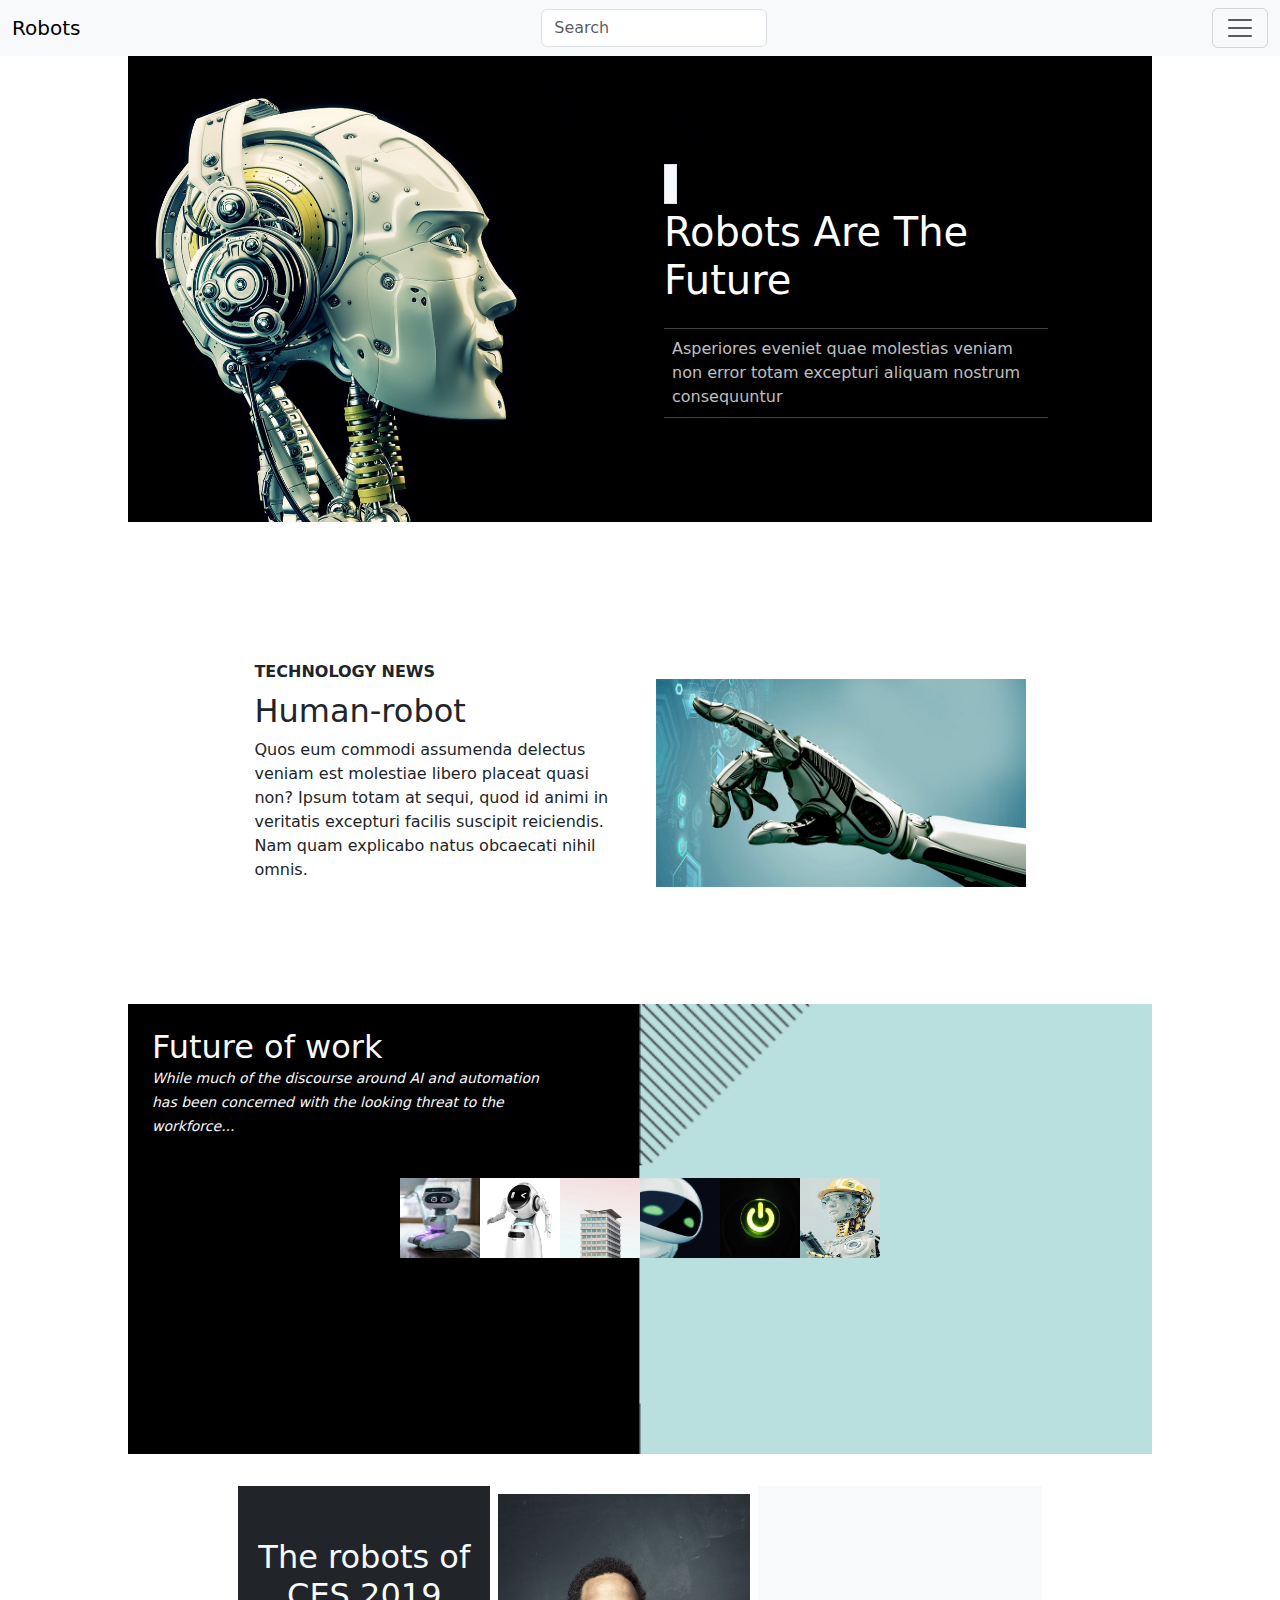
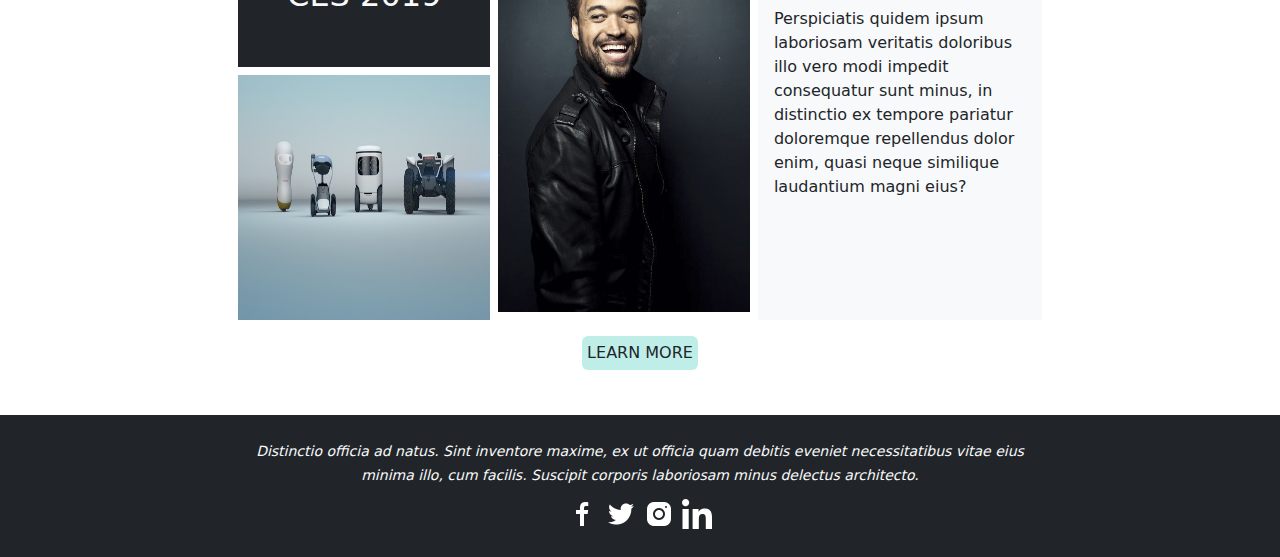
==== index.html @ 3afbeae7 "correction de contenur atribut alt sur les images" ====
<!DOCTYPE html>
<html lang="fr-FR">
<head>
    <meta charset="UTF-8">
    <meta http-equiv="X-UA-Compatible" content="IE=edge">
    <meta name="viewport" content="width=device-width, initial-scale=1.0">
    <title>Robots</title>
    <link rel="shortcut icon" href="asset/images/favicon_robot.png" type="image/x-icon">
    <link href="https://cdn.jsdelivr.net/npm/bootstrap@5.0.2/dist/css/bootstrap.min.css" rel="stylesheet">
    <link rel="stylesheet" href="asset/css/style.css">
</head>
<body>
    <header>
        <nav class="navbar navbar-light bg-light">
            <div class="container-fluid">
                <a class="navbar-brand" href="#">Robots</a>
                <form class="d-flex align-items-center justify-content-center">
                    <input class="form-control" type="text" placeholder="Search">
                </form>
                <button class="navbar-toggler collapsed" type="button" data-bs-toggle="collapse" data-bs-target="#menu" aria-controls="menu" aria-expanded="false">
                    <span class="navbar-toggler-icon"></span>
                </button>
                <div class="navbar-collapse collapse" id="menu">
                    <ul class="navbar-nav me-auto mb-2 d-flex flex-row"> 
                        <li class="nav-item p-2">
                            <a class="nav-link active" aria-current="page" href="#">Home</a>
                        </li>
                        <li class="nav-item p-2">
                            <a class="nav-link" href="#">Link</a>
                        </li>
                    </ul>  
                </div>
            </div>
        </nav>
    </header>
    <main>
        <div class="hero bg-dark text-light mb-4 "> 
            <div class="p-4">
                <span class="fs-2 border border-1 p-0 bg-light">|</span>
                <h1 class="mb-4">Robots Are The Future</h1>
                <hr>
                <p class="m-2 "> 
                    Asperiores eveniet quae molestias veniam non error totam excepturi aliquam nostrum consequuntur
                </p>
                <hr>
            </div>
        </div>
        <div class="conteneur-flex mb-2 p-2">
            <div>
                <p class="text-uppercase mb-2">
                    <strong>Technology news</strong>
                </p>
                <h2 class="mb-2">Human-robot</h2>
                <p>
                    Quos eum commodi assumenda 
                    delectus veniam est molestiae libero placeat quasi non? Ipsum totam at sequi, quod 
                    id animi in veritatis excepturi facilis suscipit reiciendis. Nam quam explicabo natus 
                    obcaecati nihil omnis.
                </p>              
            </div>
            <div>
                <img src="asset/images/robotBras.jpg" alt="image d'un bras robotique touchant un écran " class="mt-4">
            </div>
        </div>
        <div class="bandeau bg-dark mb-4">
            <div class="text-light p-4">
                <h2>Future of work</h2>
                <p ><em><small>
                    While much of the discourse around AI and automation has 
                    been concerned with the looking threat to the workforce...
                </small></em></p>
            </div>

            <div class="d-flex flex-wrap align-items-center justify-content-center m-2 p-2">
                <img src="asset/images/Untitled3.jpg" alt="image d'un robot">
                <img src="asset/images/2.jpg" alt="image d'un robot">
                <img src="asset/images/Untitled5.jpg" alt=" image d'une tour">
                <img src="asset/images/fe2467310eefa5fc864cd6ab8ce88531.jpg" alt="image d'un robot">
                <img src="asset/images/technology_default_2.jpg" alt="image d'un bouton d'alumage'">
                <img src="asset/images/robotsdos620x349.jpg" alt="image d'un robot">
            </div>    
        </div>
        <div class="conteneur-flex conteneur-flex-3 d-flex flex-wrap justify-content-center mb-2 p-2 ">
            <div class="d-flex flex-wrap p-0">

                <div class="bg-dark text-light  d-flex align-items-center justify-content-center col-12 mb-2">  
                    <h2 class="text-center bg-dark text-light  ">
                        The robots of CES 2019
                    </h2>
                </div>
                <div class="col-12">
                    <img src="asset/images/2019hondarobots3emotorcyclesatvscootermobilitydeviceces4.jpg" alt="plusieurs robot automatisé">
                </div>
            </div>
            <div class="m-2 p-0">
                <img src="asset/images/636e31a208d5ea88d839b88b582e2a46.jpg" alt="une personne souriante" > 
            </div>
            <div class="bg-light d-flex align-items-center justify-content-center">
                <p>
                    Perspiciatis quidem ipsum laboriosam veritatis doloribus illo vero modi impedit consequatur 
                    sunt minus, in distinctio ex tempore pariatur doloremque repellendus dolor enim, quasi neque 
                    similique laudantium magni eius?  
                </p>
            </div>
        </div> 
        <a href="#" class="learn-more text-uppercase p-1 btn m-auto col-6 d-flex align-items-center justify-content-center mb-3">
            learn more
        </a>
    </main>
    <footer class="bg-dark p-4 d-flex flex-wrap align-items-center justify-content-center">
        <div class="col-8 mb-2"> 
            <p class="text-light text-center fw-light fst-italic">
                <small>
                    Distinctio officia ad natus. Sint inventore maxime, ex ut officia quam debitis 
                    eveniet necessitatibus vitae eius minima illo, cum facilis. Suscipit corporis 
                    laboriosam minus delectus architecto.
                </small>
            </p>
        </div>
        <div class="col-6 icons d-flex align-items-center justify-content-center m-auto flex-wrap">
            <a href="#" class="m-1">
                <img src="asset/images/icons/facebook-30.png" alt="icon facebook">
            </a>
            <a href="#" class="m-1">
                <img src="asset/images/icons/twitter-30.png" alt="icon twitter">
            </a>
            <a href="#" class="m-1">
                <img src="asset/images/icons/instagram-30.png" alt="icon instagram">
            </a>
            <a href="#" class="m-1">
                <img src="asset/images/icons/linkedin-30.png" alt="icon linkedin">
            </a>
        </div>
       
    </footer>
    <script src="https://cdn.jsdelivr.net/npm/bootstrap@5.0.2/dist/js/bootstrap.bundle.min.js"></script>    
</body>
</html>
---- asset/css/style.css ----
body * {
    margin: 0;
    padding: 0;
}
.hero {
    background-image: url(../images/CoverStory_robots.jpg);
    background-position: center;
    background-size: cover;
    background-repeat: no-repeat; 
}
.hero p {
    background-color: #0000006c;
}
h1 , h2 {
    text-align: center;
}

img{
    width: 100%;
    height: 100%;
}
.bandeau img {
    max-width: 80px;
    max-height: 80px;
}
.learn-more {
    background-color: rgb(191, 238, 233); 
    
}
.icons a {
    text-decoration: none;
}
.icons a img {
    max-width: 30px;
}
@media screen and (min-width : 900px) {
    body {
        background-color: #ffffff;
    }
    main  {
        max-width: 80%;
        margin: auto;
    }

    .hero {
        min-height: 30vh;
        display: flex;
        align-items: center;
        justify-content: flex-end; 
        padding: 5rem;
    }
    .hero > div {
       max-width: 50%;
       
    }
    h1 {   
        color: #ffffff;  
    }
    h1 , h2 {
        text-align: left;
    }
    .hero p {
    color: rgba(255, 255, 255, 0.758);
    background-color: transparent;
    }
    .conteneur-flex {
        min-height: 50vh;
        display: flex;
        align-items: center;
        justify-content: center;
        width: 80%;
        margin: auto;
    }
    .conteneur-flex > * {
        flex: 1;  
        padding: 1rem;
    }
    .bandeau{
        min-height: 50vh;
        background-image: url(../images/background-2.png);
        background-size: cover;
        background-position: center;
        background-repeat: no-repeat;
        z-index: 2;
        position: relative;
    }
  .bandeau p {
    max-width: 40%;
  }
   .conteneur-flex-3 {
    align-items: stretch;
   }
   .learn-more {
   width: max-content;
    
}
footer {
    min-height: 5vh;
    margin-top: 5vh;
}
}
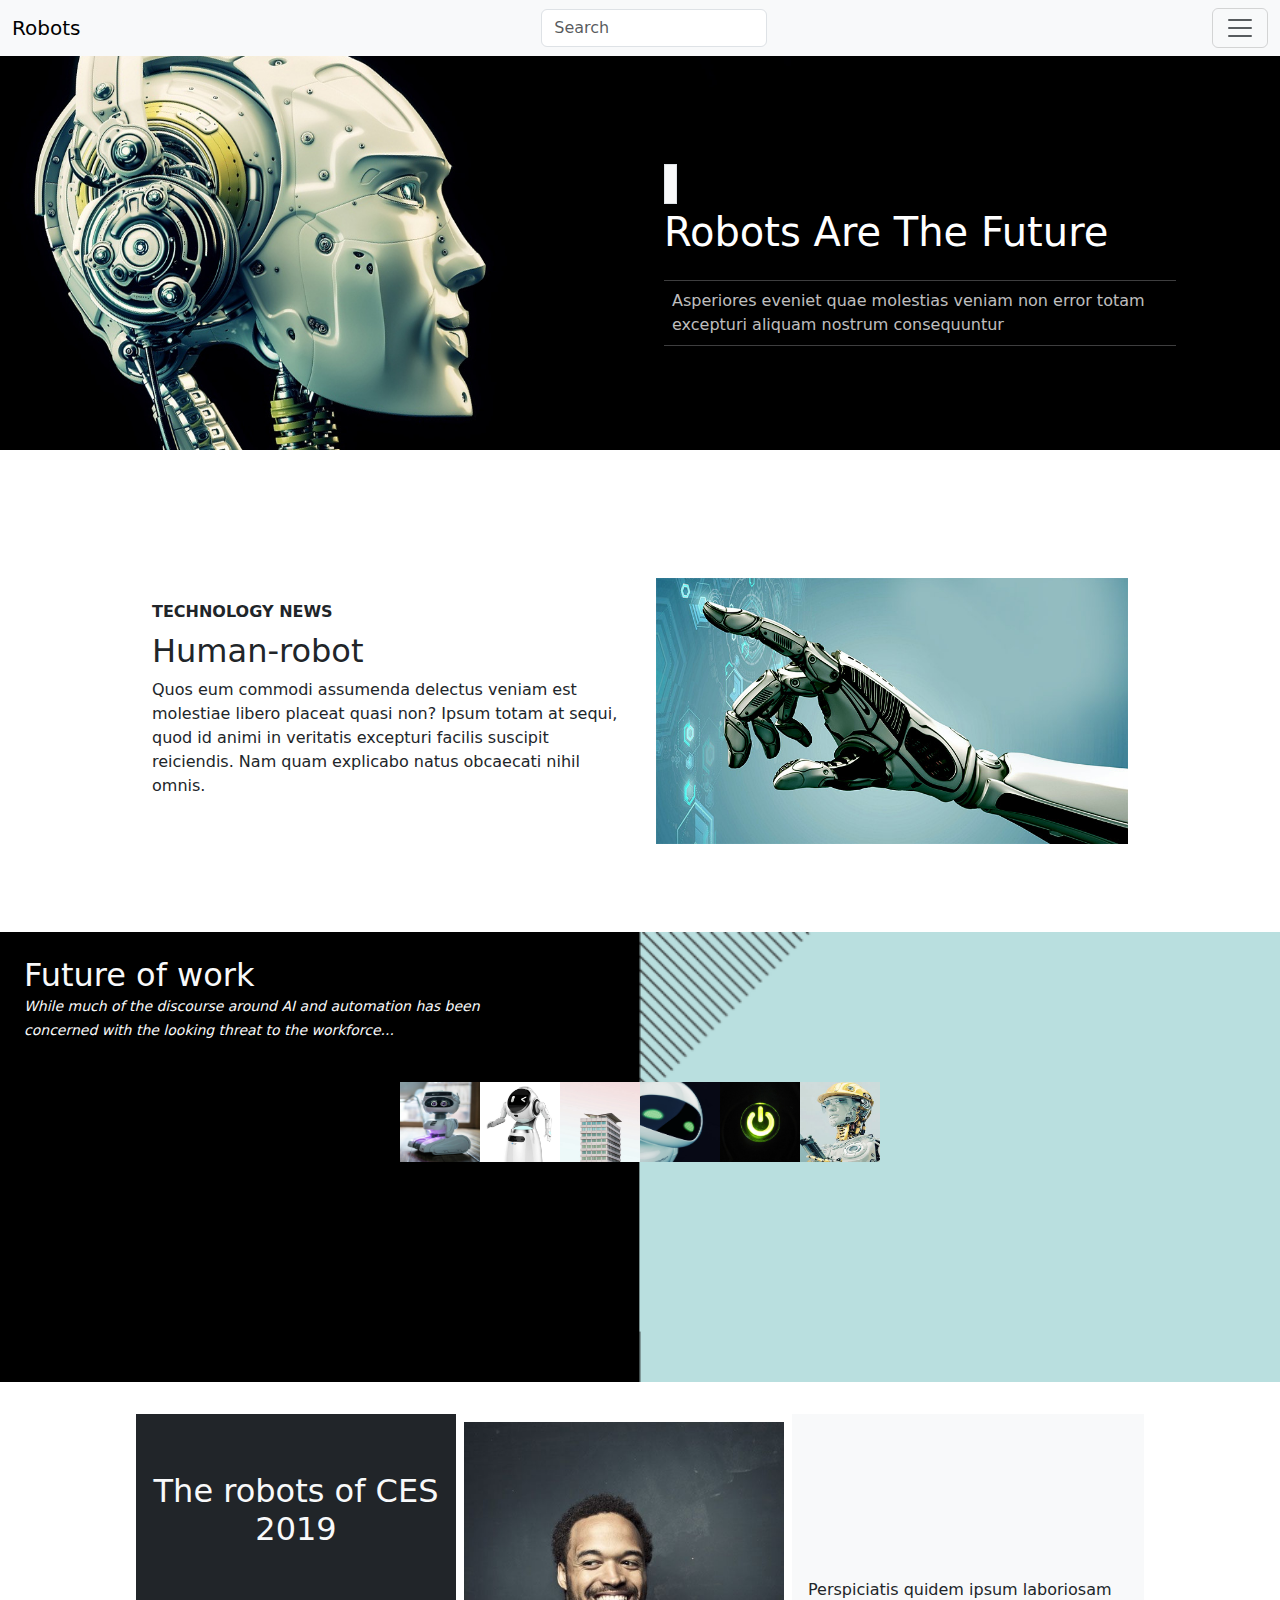
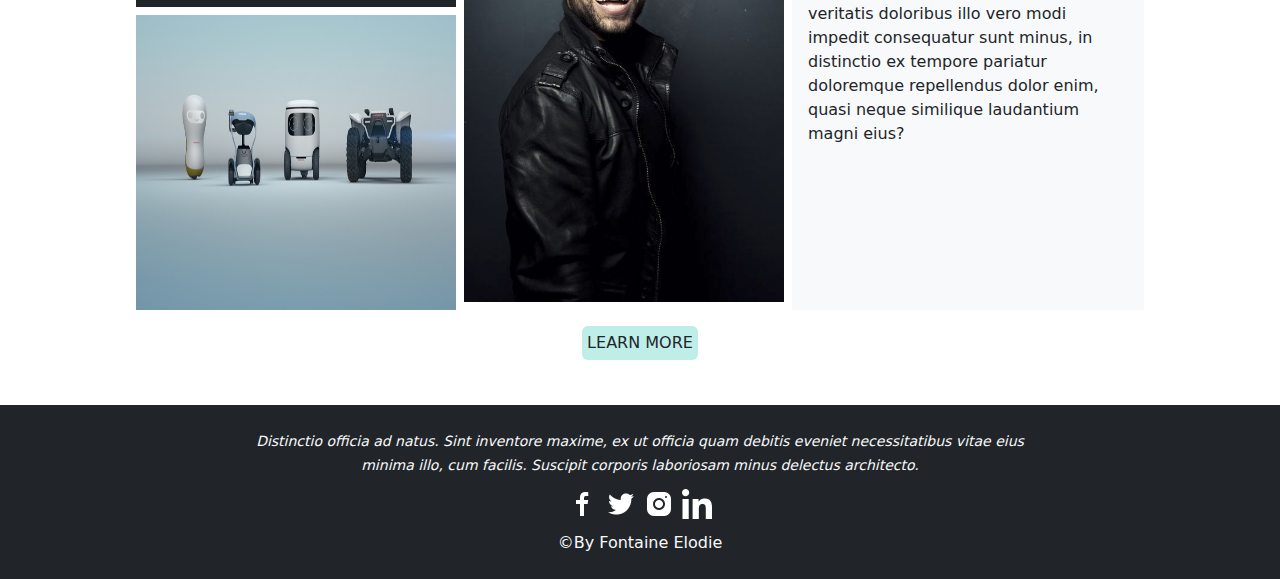
==== commit 84a416d3: "changement de valeur width de main" ====
--- a/index.html
+++ b/index.html
@@ -117,20 +117,21 @@
                 </small>
             </p>
         </div>
-        <div class="col-6 icons d-flex align-items-center justify-content-center m-auto flex-wrap">
-            <a href="#" class="m-1">
+        <div class="col-6 icons d-flex align-items-center justify-content-center m-auto flex-wrap mb-2">
+            <a href="https://fr-FR.facebook.com" class="m-1" target="_blank">
                 <img src="asset/images/icons/facebook-30.png" alt="icon facebook">
             </a>
-            <a href="#" class="m-1">
+            <a href="https://twitter.com" class="m-1" target="_blank">
                 <img src="asset/images/icons/twitter-30.png" alt="icon twitter">
             </a>
-            <a href="#" class="m-1">
+            <a href="https://www.instagram.com" class="m-1" target="_blank">
                 <img src="asset/images/icons/instagram-30.png" alt="icon instagram">
             </a>
-            <a href="#" class="m-1">
+            <a href="https://fr.linkedin.com" class="m-1" target="_blank">
                 <img src="asset/images/icons/linkedin-30.png" alt="icon linkedin">
             </a>
         </div>
+        <p class="text-light col-12 text-center">&copy;By Fontaine Elodie</p>
        
     </footer>
     <script src="https://cdn.jsdelivr.net/npm/bootstrap@5.0.2/dist/js/bootstrap.bundle.min.js"></script>    
--- a/asset/css/style.css
+++ b/asset/css/style.css
@@ -1,7 +1,10 @@
+
 body * {
     margin: 0;
     padding: 0;
+    
 }
+
 .hero {
     background-image: url(../images/CoverStory_robots.jpg);
     background-position: center;
@@ -37,8 +40,8 @@
     body {
         background-color: #ffffff;
     }
-    main  {
-        max-width: 80%;
+    main {
+        max-width: 1300px;
         margin: auto;
     }
 
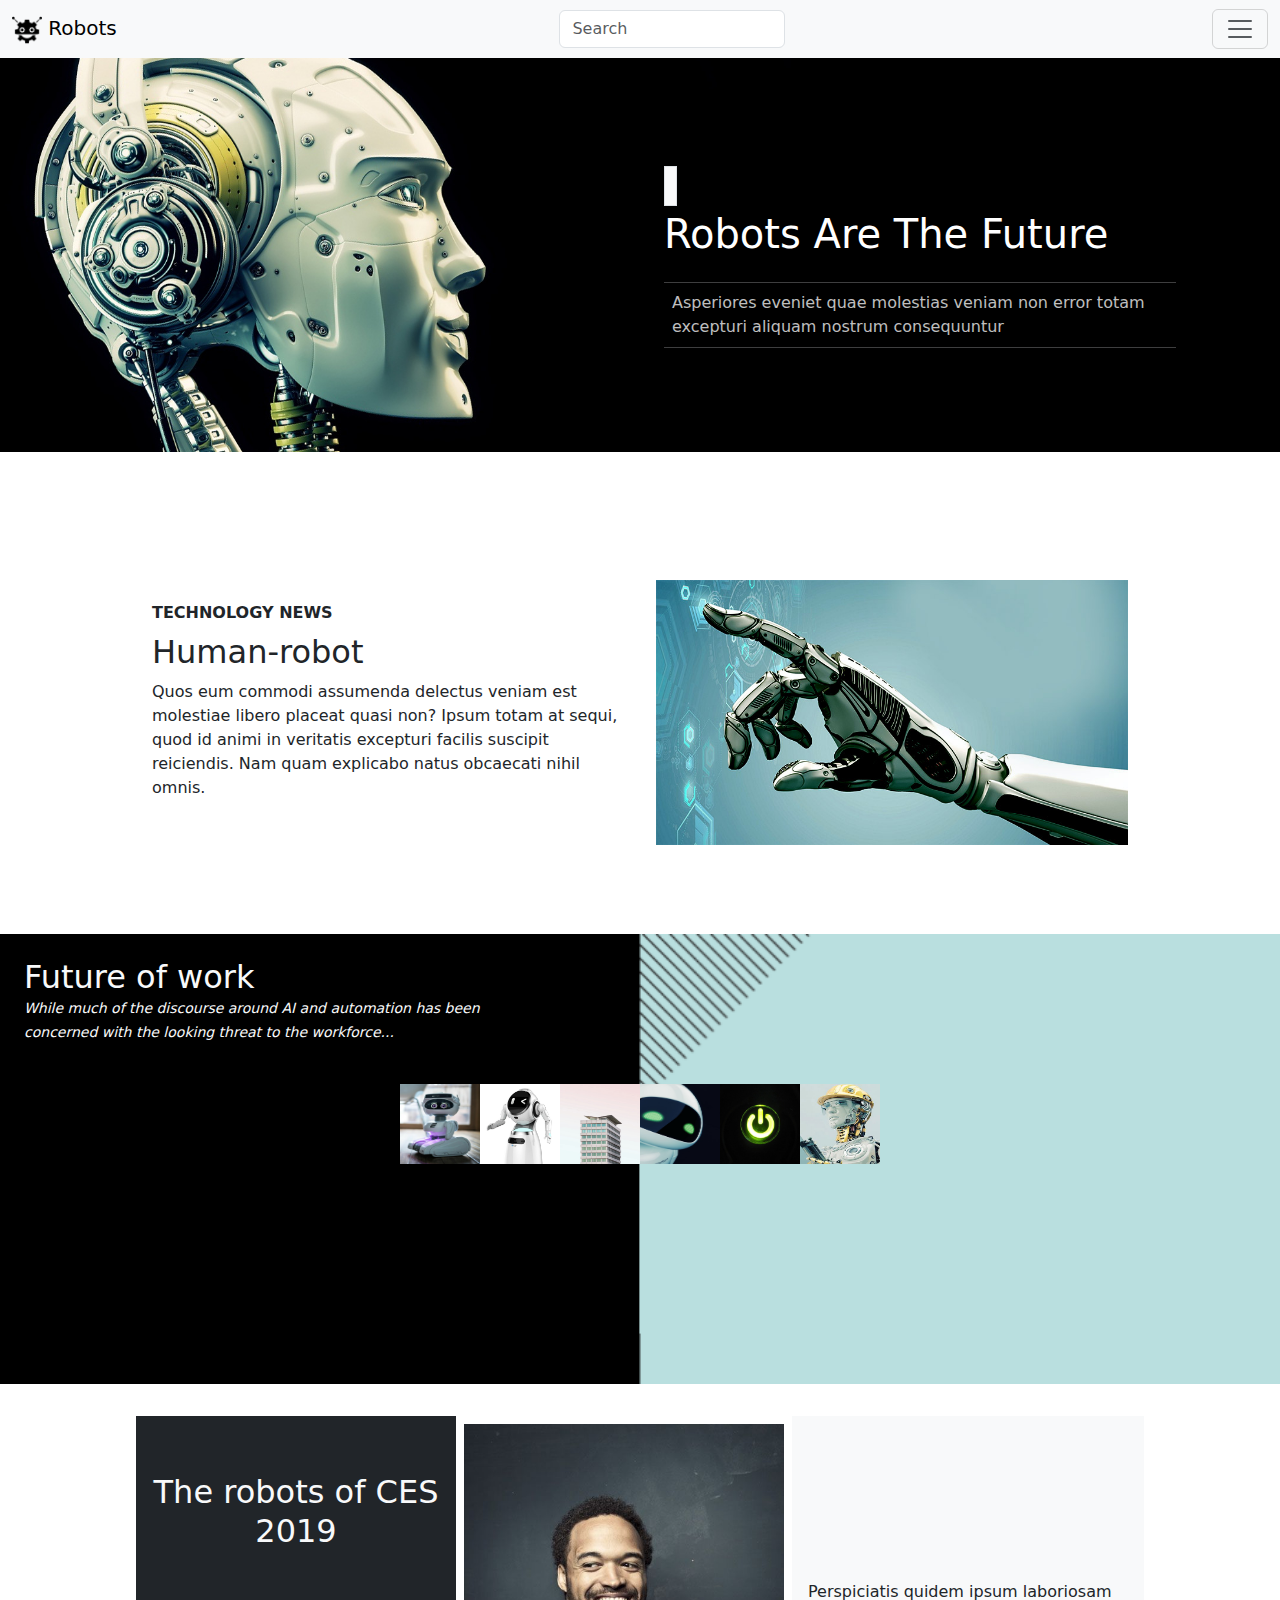
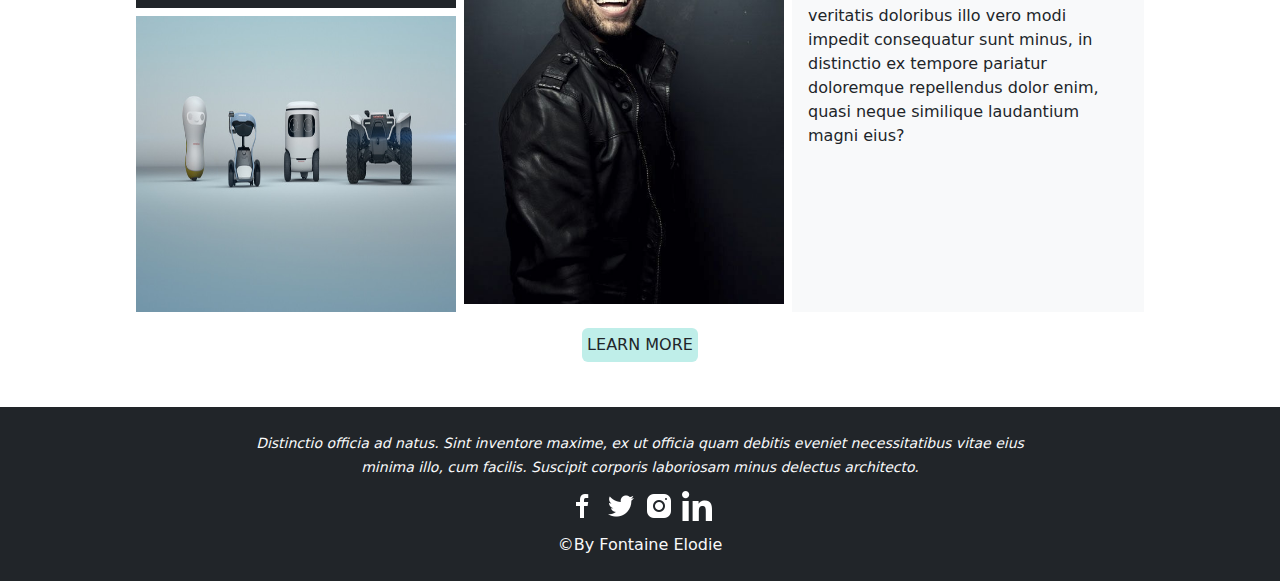
==== commit f6736272: "" ====
--- a/index.html
+++ b/index.html
@@ -12,8 +12,10 @@
 <body>
     <header>
         <nav class="navbar navbar-light bg-light">
-            <div class="container-fluid">
-                <a class="navbar-brand" href="#">Robots</a>
+            <div class="container-fluid ">
+                <a class="navbar-brand" href="index.html">
+                    <img src="asset/images/favicon_robot.png" style="max-width:30px;" alt="icon du site"> Robots
+                </a>
                 <form class="d-flex align-items-center justify-content-center">
                     <input class="form-control" type="text" placeholder="Search">
                 </form>
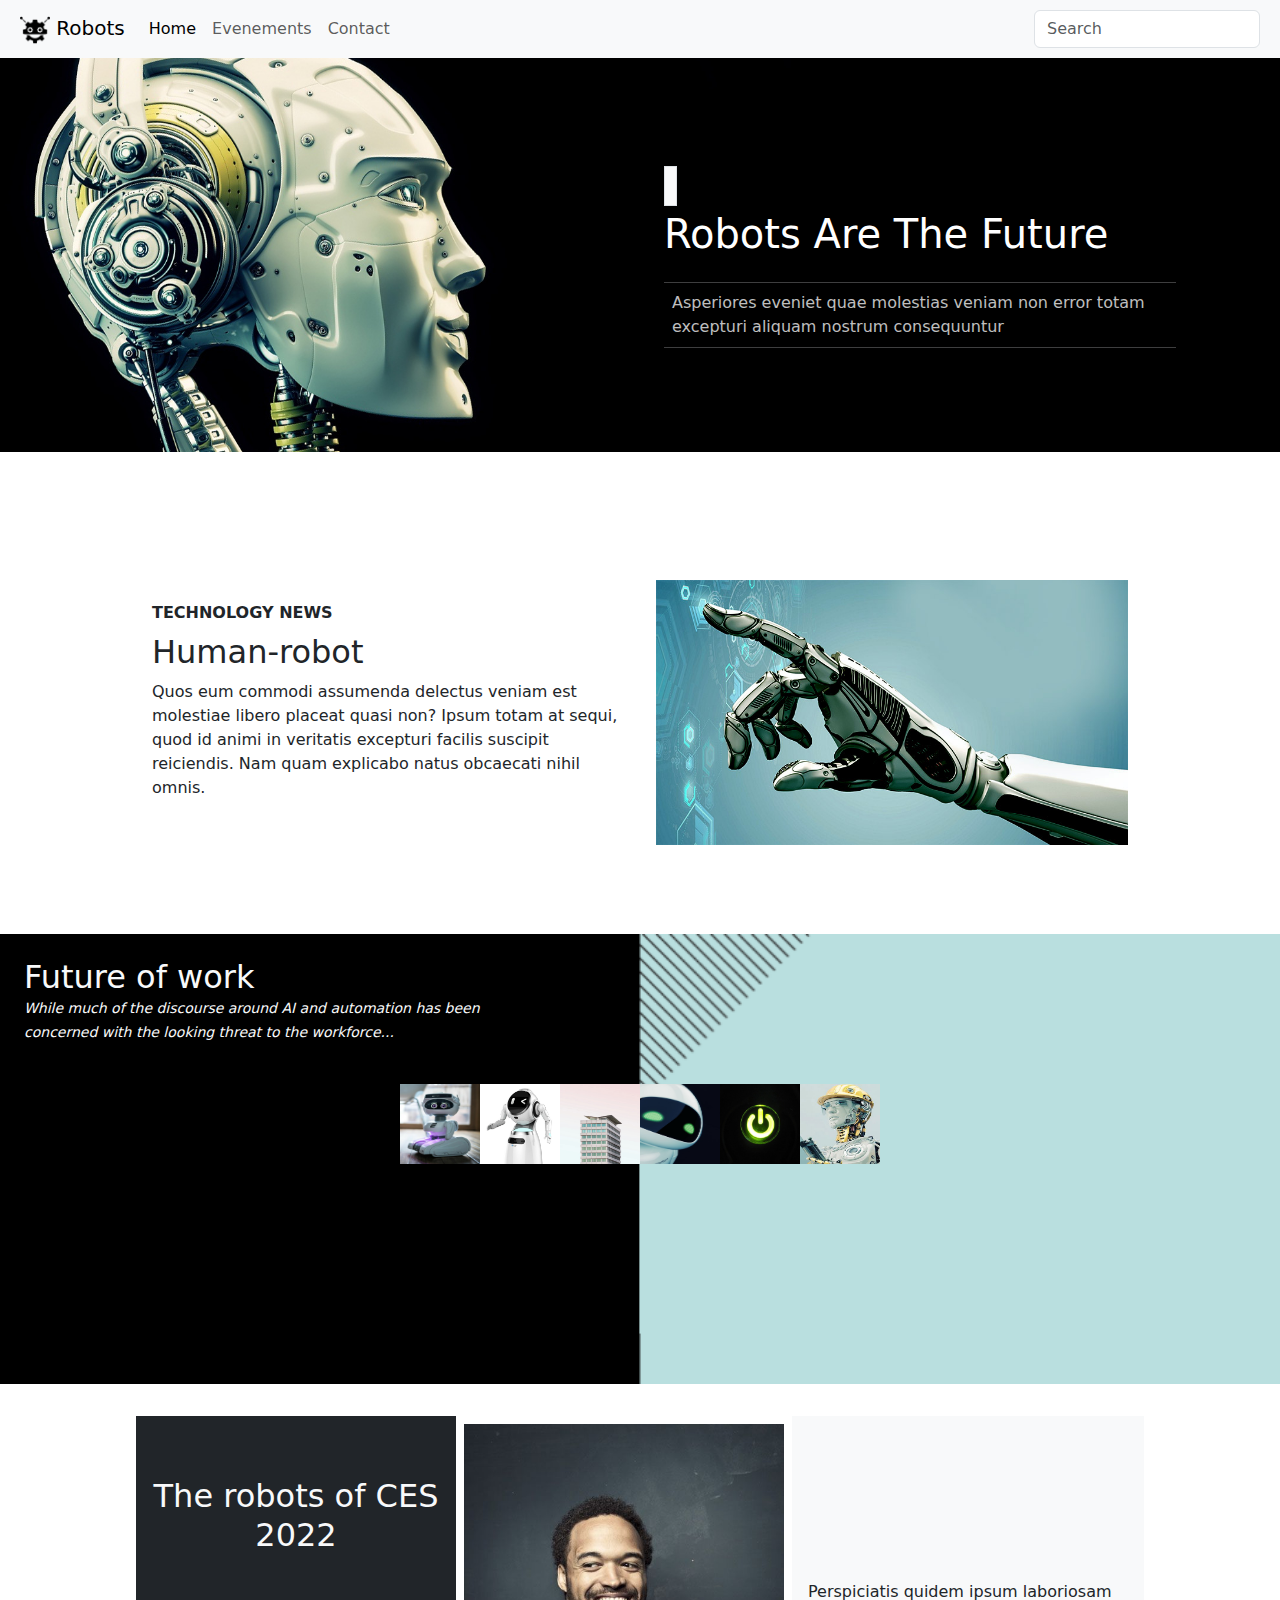
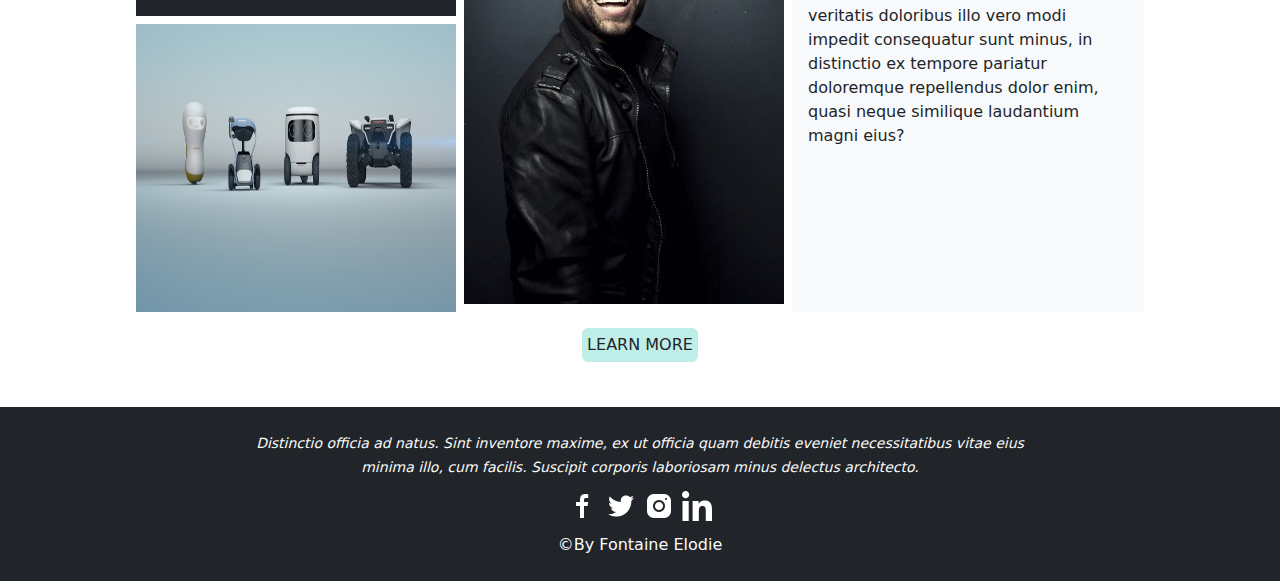
==== commit f0de7099: "changement nav-bar position des éléments et condition d'affichage du menu buger" ====
--- a/index.html
+++ b/index.html
@@ -10,27 +10,31 @@
     <link rel="stylesheet" href="asset/css/style.css">
 </head>
 <body>
-    <header>
-        <nav class="navbar navbar-light bg-light">
-            <div class="container-fluid ">
+    <header>    
+        <nav class="navbar navbar-expand-lg navbar-light bg-light p-2">
+            <div class="container-fluid">
                 <a class="navbar-brand" href="index.html">
                     <img src="asset/images/favicon_robot.png" style="max-width:30px;" alt="icon du site"> Robots
                 </a>
-                <form class="d-flex align-items-center justify-content-center">
-                    <input class="form-control" type="text" placeholder="Search">
-                </form>
-                <button class="navbar-toggler collapsed" type="button" data-bs-toggle="collapse" data-bs-target="#menu" aria-controls="menu" aria-expanded="false">
+                <button class="navbar-toggler" type="button" data-bs-toggle="collapse" data-bs-target="#navbarSupportedContent" aria-controls="navbarSupportedContent" aria-expanded="false" aria-label="Toggle navigation">
                     <span class="navbar-toggler-icon"></span>
                 </button>
-                <div class="navbar-collapse collapse" id="menu">
-                    <ul class="navbar-nav me-auto mb-2 d-flex flex-row"> 
-                        <li class="nav-item p-2">
-                            <a class="nav-link active" aria-current="page" href="#">Home</a>
+                <div class="collapse navbar-collapse " id="navbarSupportedContent">
+                    <ul class="navbar-nav me-auto mb-2 mb-lg-0 d-flex align-items-center">
+                        <li class="nav-item">
+                            <a class="nav-link active" href="index.html">Home</a>
                         </li>
-                        <li class="nav-item p-2">
-                            <a class="nav-link" href="#">Link</a>
+                        <li class="nav-item">
+                            <a href="Evenement.html" class="nav-link">Evenements</a> 
                         </li>
-                    </ul>  
+                        <li class="nav-item ">
+                            <a class="nav-link" href="contact.html">Contact</a>
+                        </li>
+                 
+                    </ul>
+                    <form class="d-flex align-items-center justify-content-center">
+                        <input class="form-control" type="text" placeholder="Search">
+                    </form>  
                 </div>
             </div>
         </nav>
@@ -83,17 +87,16 @@
             </div>    
         </div>
         <div class="conteneur-flex conteneur-flex-3 d-flex flex-wrap justify-content-center mb-2 p-2 ">
-            <div class="d-flex flex-wrap p-0">
-
-                <div class="bg-dark text-light  d-flex align-items-center justify-content-center col-12 mb-2">  
-                    <h2 class="text-center bg-dark text-light  ">
-                        The robots of CES 2019
+            <div class=" p-0 d-flex flex-wrap">
+                <div class="bg-dark d-flex align-items-center justify-content-center col-12 mb-2 ">  
+                    <h2 class="text-center text-light p-2">
+                        The robots of CES 2022 
                     </h2>
                 </div>
-                <div class="col-12">
+                <div> 
                     <img src="asset/images/2019hondarobots3emotorcyclesatvscootermobilitydeviceces4.jpg" alt="plusieurs robot automatisé">
                 </div>
-            </div>
+            </div> 
             <div class="m-2 p-0">
                 <img src="asset/images/636e31a208d5ea88d839b88b582e2a46.jpg" alt="une personne souriante" > 
             </div>
--- a/asset/css/style.css
+++ b/asset/css/style.css
@@ -1,8 +1,7 @@
 
 body * {
     margin: 0;
-    padding: 0;
-    
+    padding: 0;  
 }
 
 .hero {
@@ -30,19 +29,27 @@
     background-color: rgb(191, 238, 233); 
     
 }
-.icons a {
+.icons a , .card-contact a{
     text-decoration: none;
+} 
+.card-contact li , .evenement li{ 
+    list-style: none;
 }
 .icons a img {
     max-width: 30px;
 }
-@media screen and (min-width : 900px) {
+.evenement img {
+    max-height: 200px;
+    width: auto;
+}
+@media screen and (min-width : 900px){
     body {
         background-color: #ffffff;
     }
     main {
         max-width: 1300px;
         margin: auto;
+        min-height: 100vh;
     }
 
     .hero {
@@ -63,8 +70,8 @@
         text-align: left;
     }
     .hero p {
-    color: rgba(255, 255, 255, 0.758);
-    background-color: transparent;
+        color: rgba(255, 255, 255, 0.758);
+        background-color: transparent;
     }
     .conteneur-flex {
         min-height: 50vh;
@@ -88,17 +95,17 @@
         position: relative;
     }
   .bandeau p {
-    max-width: 40%;
+        max-width: 40%;
   }
    .conteneur-flex-3 {
-    align-items: stretch;
+        align-items: stretch;
    }
    .learn-more {
-   width: max-content;
+        width: max-content;
     
+    }
+    footer {
+        min-height: 5vh;
+        margin-top: 5vh;
+    }
 }
-footer {
-    min-height: 5vh;
-    margin-top: 5vh;
-}
-}
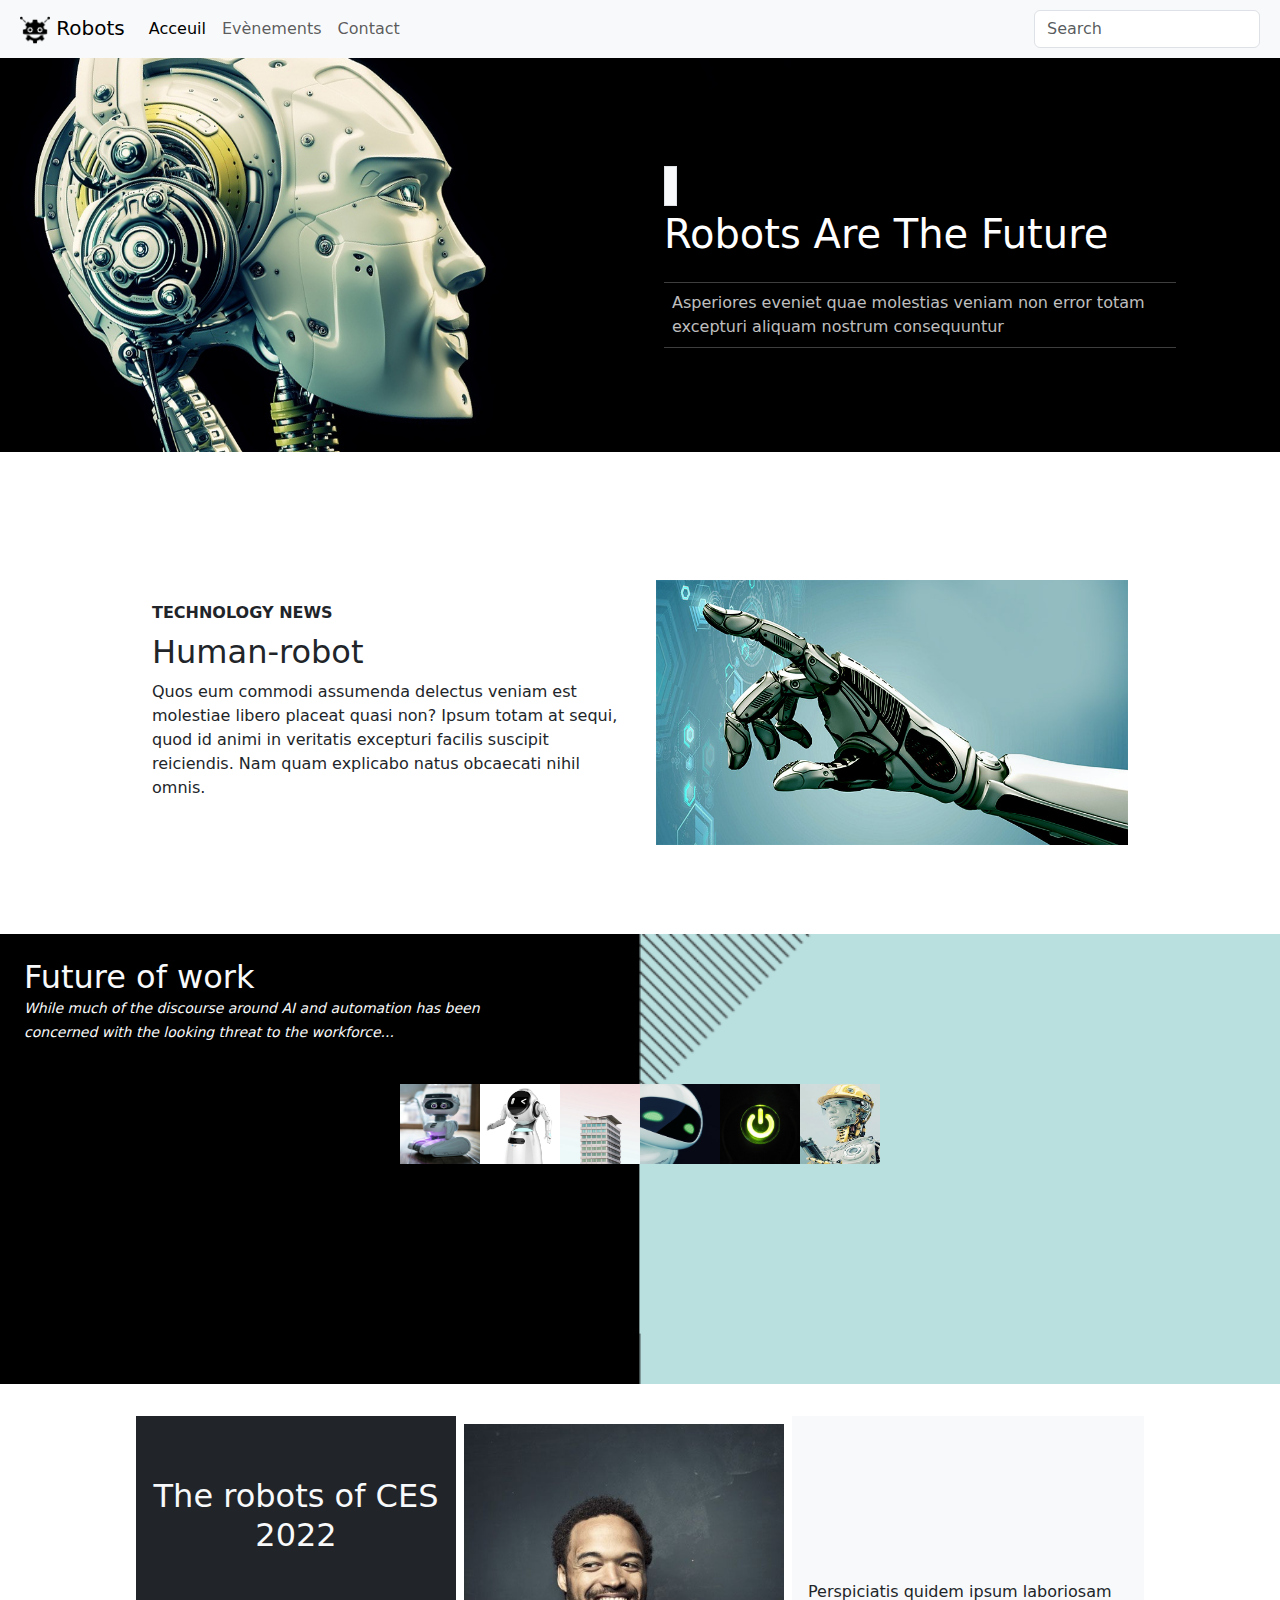
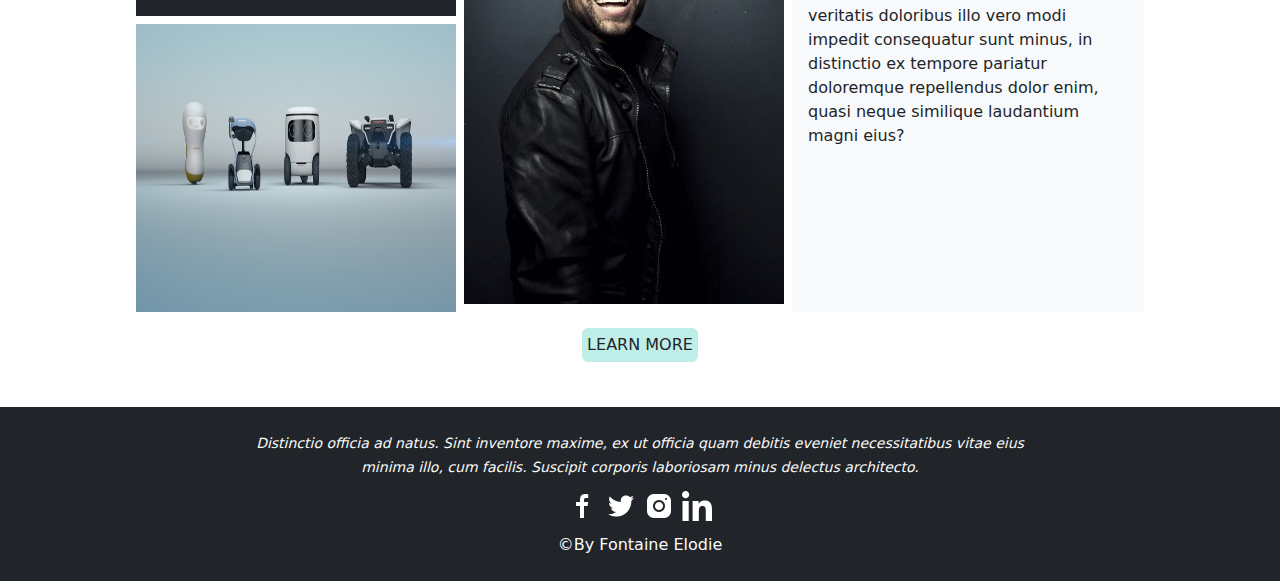
==== commit 890daab3: "correction orthographe" ====
--- a/index.html
+++ b/index.html
@@ -22,10 +22,10 @@
                 <div class="collapse navbar-collapse " id="navbarSupportedContent">
                     <ul class="navbar-nav me-auto mb-2 mb-lg-0 d-flex align-items-center">
                         <li class="nav-item">
-                            <a class="nav-link active" href="index.html">Home</a>
+                            <a class="nav-link active" href="index.html">Acceuil</a>
                         </li>
                         <li class="nav-item">
-                            <a href="Evenement.html" class="nav-link">Evenements</a> 
+                            <a href="Evenement.html" class="nav-link">Evènements</a> 
                         </li>
                         <li class="nav-item ">
                             <a class="nav-link" href="contact.html">Contact</a>
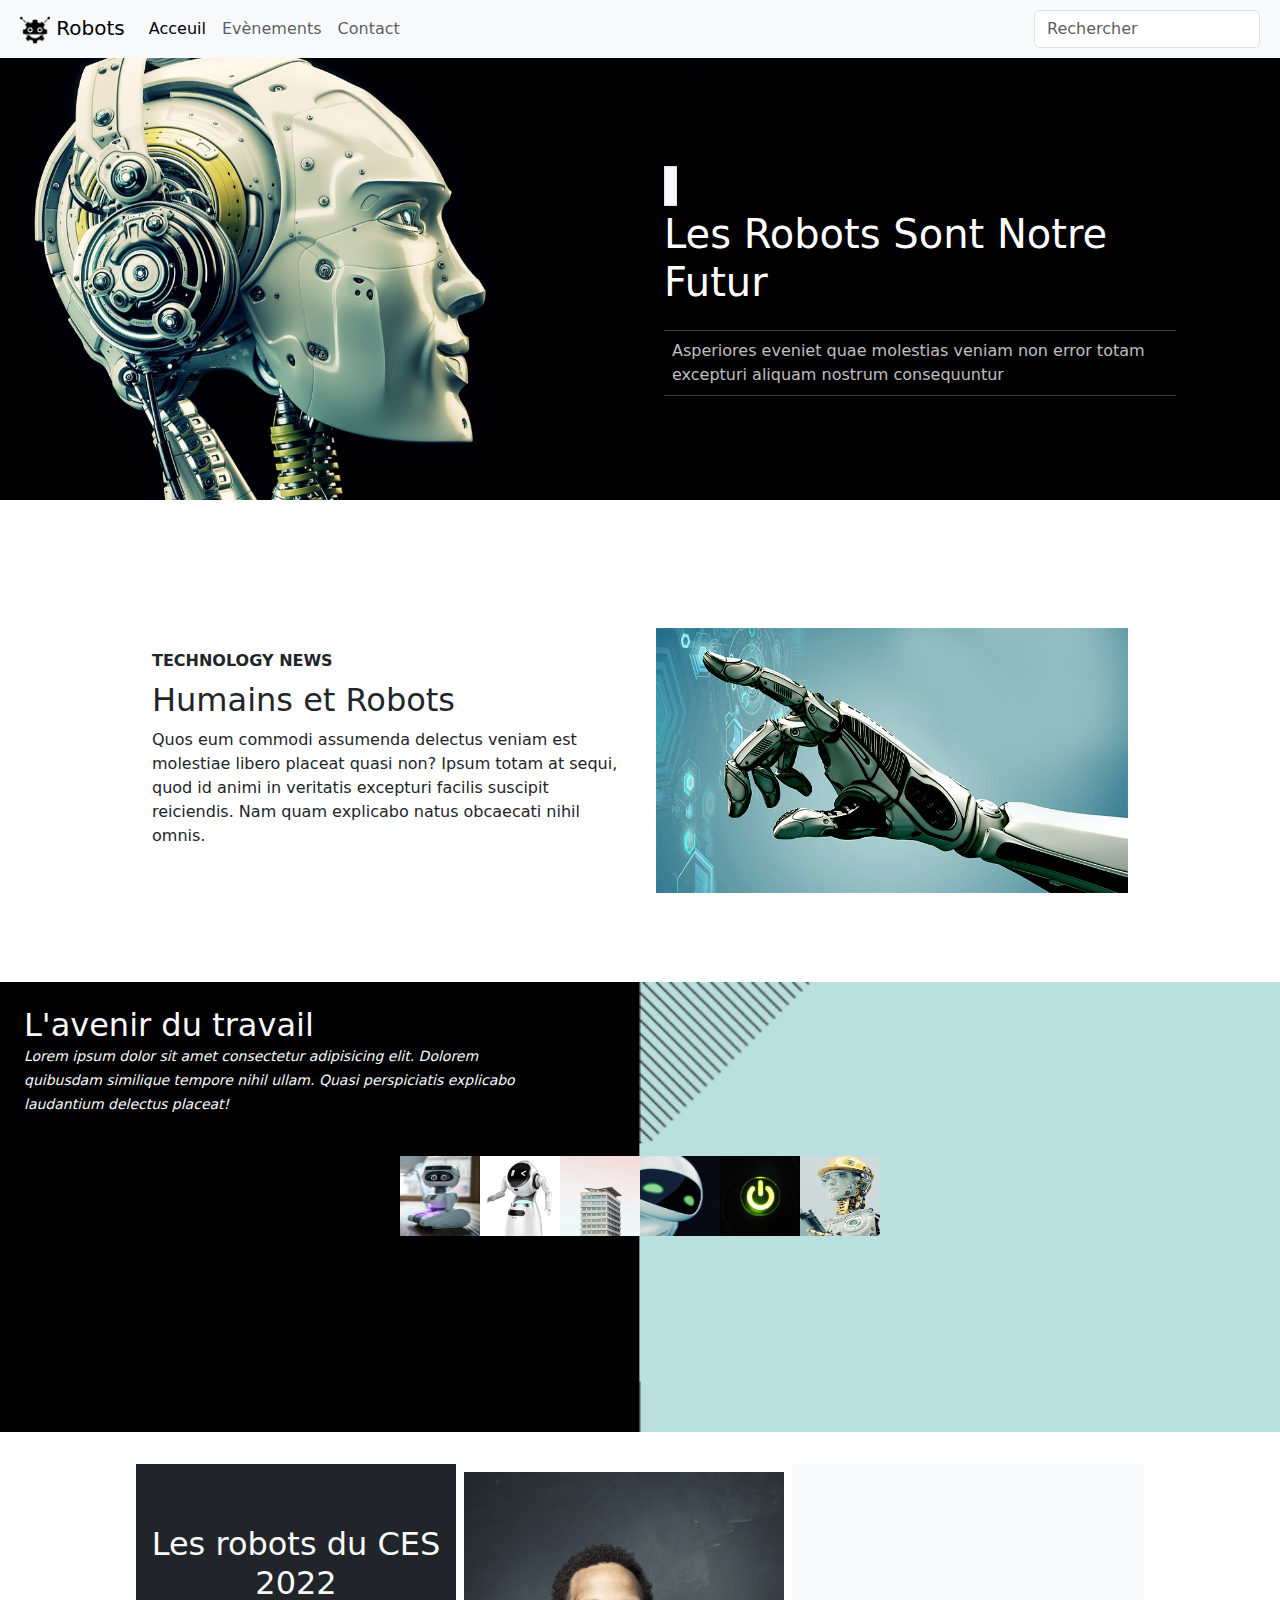
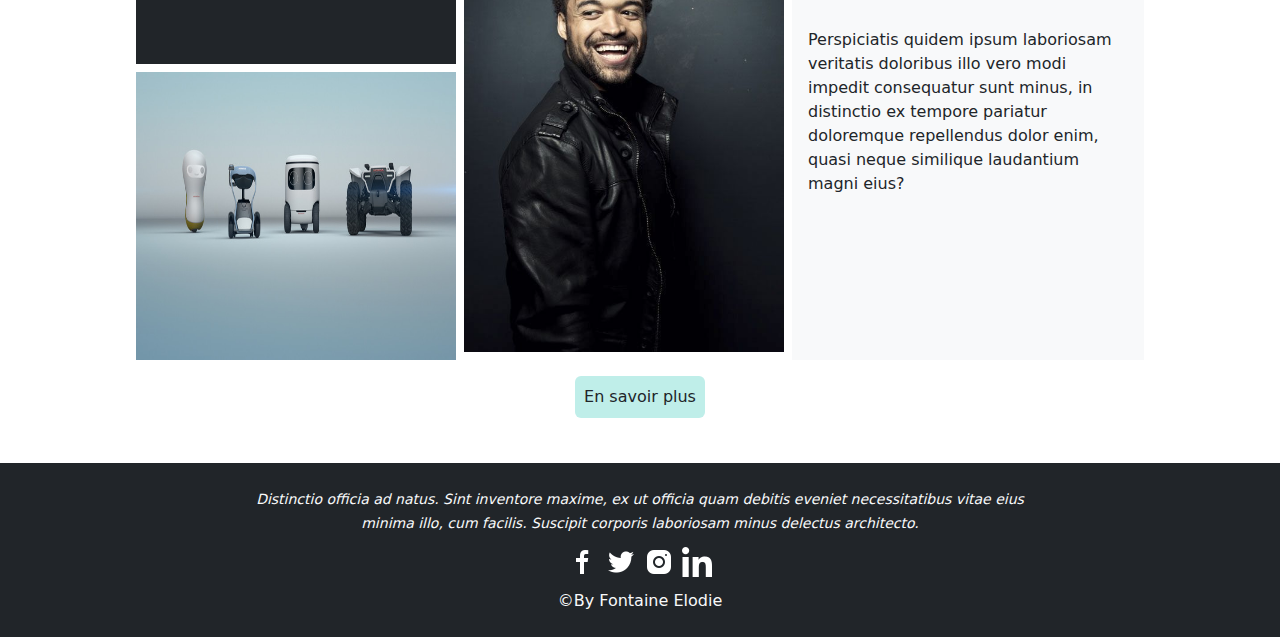
==== commit 3d533232: "corection orthographe" ====
--- a/index.html
+++ b/index.html
@@ -33,7 +33,7 @@
                  
                     </ul>
                     <form class="d-flex align-items-center justify-content-center">
-                        <input class="form-control" type="text" placeholder="Search">
+                        <input class="form-control" type="text" placeholder="Rechercher">
                     </form>  
                 </div>
             </div>
@@ -43,7 +43,7 @@
         <div class="hero bg-dark text-light mb-4 "> 
             <div class="p-4">
                 <span class="fs-2 border border-1 p-0 bg-light">|</span>
-                <h1 class="mb-4">Robots Are The Future</h1>
+                <h1 class="mb-4">Les robots sont notre futur</h1>
                 <hr>
                 <p class="m-2 "> 
                     Asperiores eveniet quae molestias veniam non error totam excepturi aliquam nostrum consequuntur
@@ -56,7 +56,7 @@
                 <p class="text-uppercase mb-2">
                     <strong>Technology news</strong>
                 </p>
-                <h2 class="mb-2">Human-robot</h2>
+                <h2 class="mb-2">Humains et  Robots</h2>
                 <p>
                     Quos eum commodi assumenda 
                     delectus veniam est molestiae libero placeat quasi non? Ipsum totam at sequi, quod 
@@ -70,10 +70,9 @@
         </div>
         <div class="bandeau bg-dark mb-4">
             <div class="text-light p-4">
-                <h2>Future of work</h2>
+                <h2>L'avenir du travail</h2>
                 <p ><em><small>
-                    While much of the discourse around AI and automation has 
-                    been concerned with the looking threat to the workforce...
+                    Lorem ipsum dolor sit amet consectetur adipisicing elit. Dolorem quibusdam similique tempore nihil ullam. Quasi perspiciatis explicabo laudantium delectus placeat!
                 </small></em></p>
             </div>
 
@@ -90,7 +89,7 @@
             <div class=" p-0 d-flex flex-wrap">
                 <div class="bg-dark d-flex align-items-center justify-content-center col-12 mb-2 ">  
                     <h2 class="text-center text-light p-2">
-                        The robots of CES 2022 
+                        Les robots du CES 2022
                     </h2>
                 </div>
                 <div> 
@@ -108,8 +107,8 @@
                 </p>
             </div>
         </div> 
-        <a href="#" class="learn-more text-uppercase p-1 btn m-auto col-6 d-flex align-items-center justify-content-center mb-3">
-            learn more
+        <a href="#" class="learn-more p-2 btn m-auto col-6 d-flex align-items-center justify-content-center mb-3">
+            En savoir plus 
         </a>
     </main>
     <footer class="bg-dark p-4 d-flex flex-wrap align-items-center justify-content-center">
--- a/asset/css/style.css
+++ b/asset/css/style.css
@@ -12,6 +12,9 @@
 }
 .hero p {
     background-color: #0000006c;
+}
+h1 {
+    text-transform: capitalize;
 }
 h1 , h2 {
     text-align: center;
